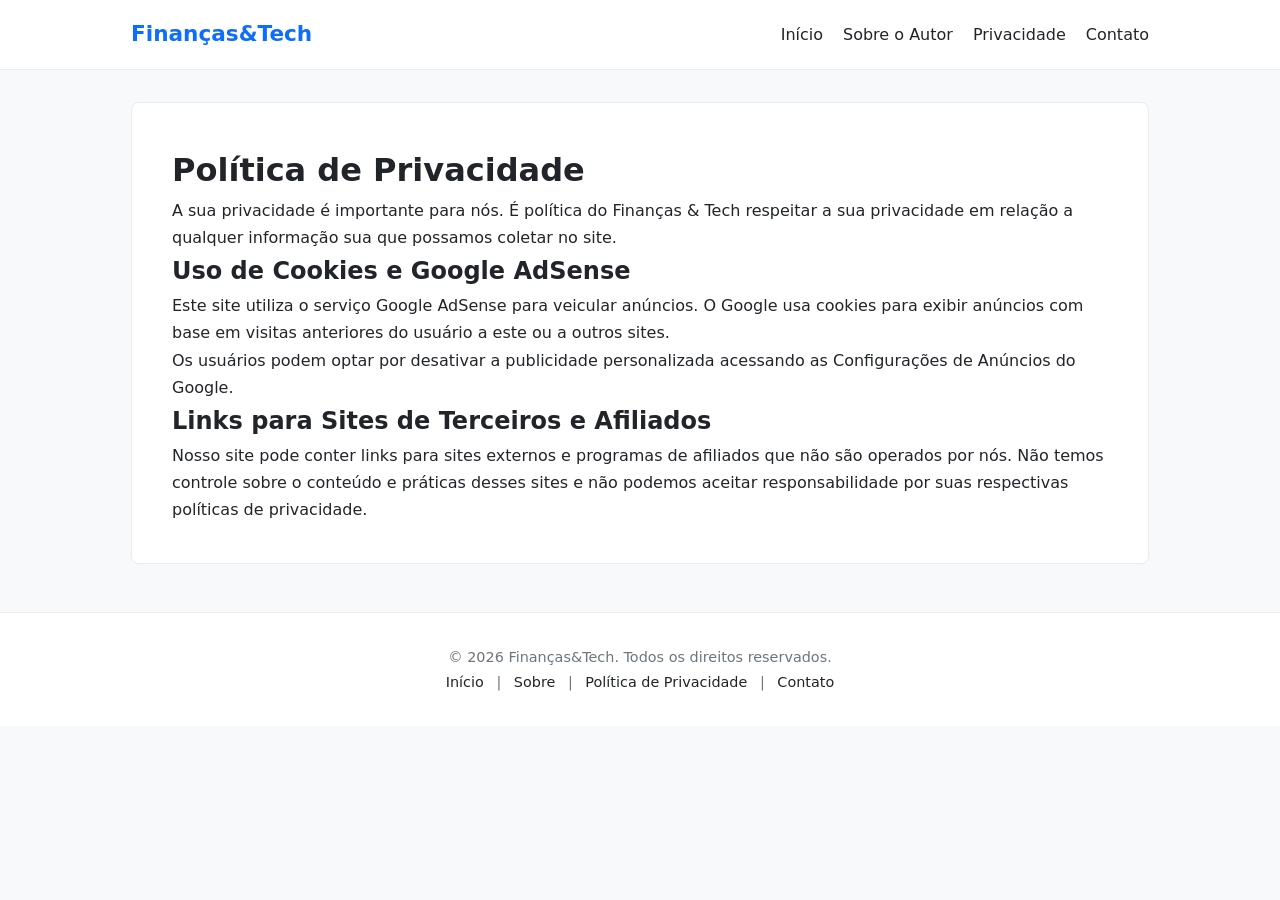
==== politica-de-privacidade.html @ a4a656fe "Update and rename privacidade.html to politica-de-privacidade.html" ====
<!DOCTYPE html>
<html lang="pt-BR">
<head>
  <meta charset="UTF-8">
  <meta name="viewport" content="width=device-width, initial-scale=1.0">
  <title>Política de Privacidade | Finanças & Tech</title>
  <meta name="description" content="Política de privacidade do portal Finanças & Tech referente ao uso de dados e cookies do AdSense.">
  <link rel="stylesheet" href="style.css">
</head>
<body>

  <header>
    <nav>
      <a href="index.html" class="logo">Finanças&Tech</a>
      <ul>
        <li><a href="index.html">Início</a></li>
        <li><a href="sobre.html">Sobre o Autor</a></li>
        <li><a href="politica-de-privacidade.html">Privacidade</a></li>
        <li><a href="contato.html">Contato</a></li>
      </ul>
    </nav>
  </header>

  <div class="container" style="grid-template-columns: 1fr;">
    <main>
      <h1>Política de Privacidade</h1>
      <p>A sua privacidade é importante para nós. É política do Finanças & Tech respeitar a sua privacidade em relação a qualquer informação sua que possamos coletar no site.</p>
      
      <h2>Uso de Cookies e Google AdSense</h2>
      <p>Este site utiliza o serviço Google AdSense para veicular anúncios. O Google usa cookies para exibir anúncios com base em visitas anteriores do usuário a este ou a outros sites.</p>
      <p>Os usuários podem optar por desativar a publicidade personalizada acessando as Configurações de Anúncios do Google.</p>

      <h2>Links para Sites de Terceiros e Afiliados</h2>
      <p>Nosso site pode conter links para sites externos e programas de afiliados que não são operados por nós. Não temos controle sobre o conteúdo e práticas desses sites e não podemos aceitar responsabilidade por suas respectivas políticas de privacidade.</p>
    </main>
  </div>

  <footer>
    <p>&copy; 2026 Finanças&Tech. Todos os direitos reservados.</p>
    <p>
      <a href="index.html">Início</a> | 
      <a href="sobre.html">Sobre</a> | 
      <a href="politica-de-privacidade.html">Política de Privacidade</a> | 
      <a href="contato.html">Contato</a>
    </p>
  </footer>

</body>
</html>
---- style.css ----
/* ==========================================
   1. VARIÁVEIS GLOBAIS E RESET
   ========================================== */
:root {
  --primary: #0d6efd;
  --primary-hover: #0b5ed7;
  --secondary: #198754;
  --secondary-hover: #146c43;
  --text: #212529;
  --text-muted: #6c757d;
  --bg: #f8f9fa;
  --card-bg: #ffffff;
  --border: #e9ecef;
  --affiliate-bg: #e8f5e9;
  --affiliate-border: #1b5e20;
}

* {
  box-sizing: border-box;
  margin: 0;
  padding: 0;
}

html {
  scroll-behavior: smooth;
}

body {
  font-family: system-ui, -apple-system, BlinkMacSystemFont, "Segoe UI", Roboto, Oxygen, Ubuntu, sans-serif;
  line-height: 1.7;
  color: var(--text);
  background-color: var(--bg);
}

/* ==========================================
   2. CABEÇALHO E NAVEGAÇÃO
   ========================================== */
header {
  background: var(--card-bg);
  border-bottom: 1px solid var(--border);
  padding: 1rem 0;
  position: sticky;
  top: 0;
  z-index: 100;
}

nav {
  max-width: 1050px;
  margin: 0 auto;
  display: flex;
  justify-content: space-between;
  align-items: center;
  padding: 0 1rem;
}

nav .logo {
  font-weight: 700;
  font-size: 1.35rem;
  color: var(--primary);
  text-decoration: none;
}

nav ul {
  display: flex;
  gap: 1.25rem;
  list-style: none;
}

nav a {
  text-decoration: none;
  color: var(--text);
  font-weight: 500;
  transition: color 0.2s ease;
}

nav a:hover {
  color: var(--primary);
}

/* ==========================================
   3. LAYOUT PRINCIPAL (GRID)
   ========================================== */
.container {
  max-width: 1050px;
  margin: 2rem auto;
  padding: 0 1rem;
  display: grid;
  grid-template-columns: 1fr 300px;
  gap: 2rem;
}

main {
  background: var(--card-bg);
  padding: 2.5rem;
  border-radius: 8px;
  border: 1px solid var(--border);
}

.category {
  display: inline-block;
  color: var(--primary);
  font-weight: 600;
  font-size: 0.85rem;
  text-transform: uppercase;
  letter-spacing: 0.5px;
  margin-bottom: 0.5rem;
}

article h1 {
  font-size: 2.1rem;
  line-height: 1.3;
  margin-bottom: 1rem;
  color: #111;
}

article h2 {
  font-size: 1.45rem;
  margin: 2rem 0 1rem 0;
  color: #1a1a1a;
  border-left: 4px solid var(--primary);
  padding-left: 10px;
}

article p {
  margin-bottom: 1.25rem;
  font-size: 1.05rem;
  color: #333;
}

.lead {
  font-size: 1.15rem;
  font-weight: 400;
  color: #444;
}

/* ==========================================
   4. E-E-A-T: AUTOR E BIOGRAFIA
   ========================================== */
.author-box {
  display: flex;
  align-items: center;
  gap: 1rem;
  padding: 1rem 0;
  border-top: 1px solid var(--border);
  border-bottom: 1px solid var(--border);
  margin-bottom: 1.5rem;
}

.author-avatar {
  width: 48px;
  height: 48px;
  background: var(--primary);
  color: #fff;
  border-radius: 50%;
  display: flex;
  align-items: center;
  justify-content: center;
  font-weight: bold;
}

.author-info p {
  margin: 0;
  font-size: 0.95rem;
}

.meta-date {
  font-size: 0.85rem;
  color: var(--text-muted);
}

.author-bio-card {
  background: #f1f3f5;
  padding: 1.5rem;
  border-radius: 6px;
  margin-top: 2.5rem;
}

.author-bio-card h3 {
  font-size: 1.1rem;
  margin-bottom: 0.5rem;
}

/* ==========================================
   5. TABELA COMPARATIVA E PRÓS/CONTRAS
   ========================================== */
.table-responsive {
  overflow-x: auto;
  margin: 1.5rem 0;
}

.comparison-table {
  width: 100%;
  border-collapse: collapse;
  text-align: left;
  font-size: 0.95rem;
}

.comparison-table th, .comparison-table td {
  padding: 0.85rem;
  border: 1px solid var(--border);
}

.comparison-table th {
  background-color: #f1f3f5;
  font-weight: 600;
}

.pros-cons-grid {
  display: grid;
  grid-template-columns: 1fr 1fr;
  gap: 1rem;
  margin: 1.5rem 0;
}

.pros-card {
  background: #e8f5e9;
  border: 1px solid #c8e6c9;
  padding: 1.25rem;
  border-radius: 6px;
}

.cons-card {
  background: #ffebee;
  border: 1px solid #ffcdd2;
  padding: 1.25rem;
  border-radius: 6px;
}

.pros-card h3 { color: #2e7d32; font-size: 1.1rem; margin-bottom: 0.5rem; }
.cons-card h3 { color: #c62828; font-size: 1.1rem; margin-bottom: 0.5rem; }

.pros-card ul, .cons-card ul, .content-list {
  padding-left: 1.25rem;
}

.pros-card li, .cons-card li, .content-list li {
  margin-bottom: 0.5rem;
  font-size: 0.95rem;
}

/* ==========================================
   6. ADSENSE E AFILIADOS
   ========================================== */
.adsense-box {
  background: #f8f9fa;
  border: 1px dashed #ced4da;
  padding: 1rem;
  text-align: center;
  margin: 2rem 0;
  border-radius: 4px;
}

.ad-label {
  display: block;
  font-size: 0.75rem;
  color: var(--text-muted);
  text-transform: uppercase;
  margin-bottom: 0.25rem;
}

.affiliate-box {
  background: var(--affiliate-bg);
  border-left: 5px solid var(--affiliate-border);
  padding: 1.5rem;
  margin: 2rem 0;
  border-radius: 0 6px 6px 0;
}

.affiliate-box h3 {
  color: var(--affiliate-border);
  margin-bottom: 0.5rem;
  font-size: 1.2rem;
}

.btn-affiliate {
  display: inline-block;
  background: var(--secondary);
  color: #ffffff;
  padding: 0.8rem 1.6rem;
  border-radius: 4px;
  text-decoration: none;
  font-weight: 600;
  margin-top: 0.8rem;
  transition: background-color 0.2s ease;
}

.btn-affiliate:hover {
  background: var(--secondary-hover);
}

/* ==========================================
   7. SIDEBAR E RODAPÉ
   ========================================== */
aside {
  display: flex;
  flex-direction: column;
  gap: 1.5rem;
}

.widget {
  background: var(--card-bg);
  padding: 1.25rem;
  border-radius: 8px;
  border: 1px solid var(--border);
}

.widget h3 {
  font-size: 1.05rem;
  margin-bottom: 0.75rem;
}

.sidebar-links {
  list-style: none;
}

.sidebar-links li {
  margin-bottom: 0.5rem;
}

.sidebar-links a {
  color: var(--text);
  text-decoration: none;
  font-size: 0.95rem;
  transition: color 0.2s ease;
}

.sidebar-links a:hover {
  color: var(--primary);
}

.disclaimer-text {
  font-size: 0.825rem;
  color: var(--text-muted);
  line-height: 1.5;
}

footer {
  text-align: center;
  padding: 2rem 0;
  border-top: 1px solid var(--border);
  margin-top: 3rem;
  background: var(--card-bg);
  font-size: 0.9rem;
  color: var(--text-muted);
}

footer a {
  color: var(--text);
  margin: 0 0.5rem;
  text-decoration: none;
}

footer a:hover {
  text-decoration: underline;
}

/* ==========================================
   8. RESPONSIVIDADE (MOBILE)
   ========================================== */
@media (max-width: 768px) {
  .container {
    grid-template-columns: 1fr;
    margin: 1rem auto;
  }

  main {
    padding: 1.25rem;
  }

  article h1 {
    font-size: 1.6rem;
  }

  .pros-cons-grid {
    grid-template-columns: 1fr;
  }

  nav {
    flex-direction: column;
    gap: 0.8rem;
  }
}
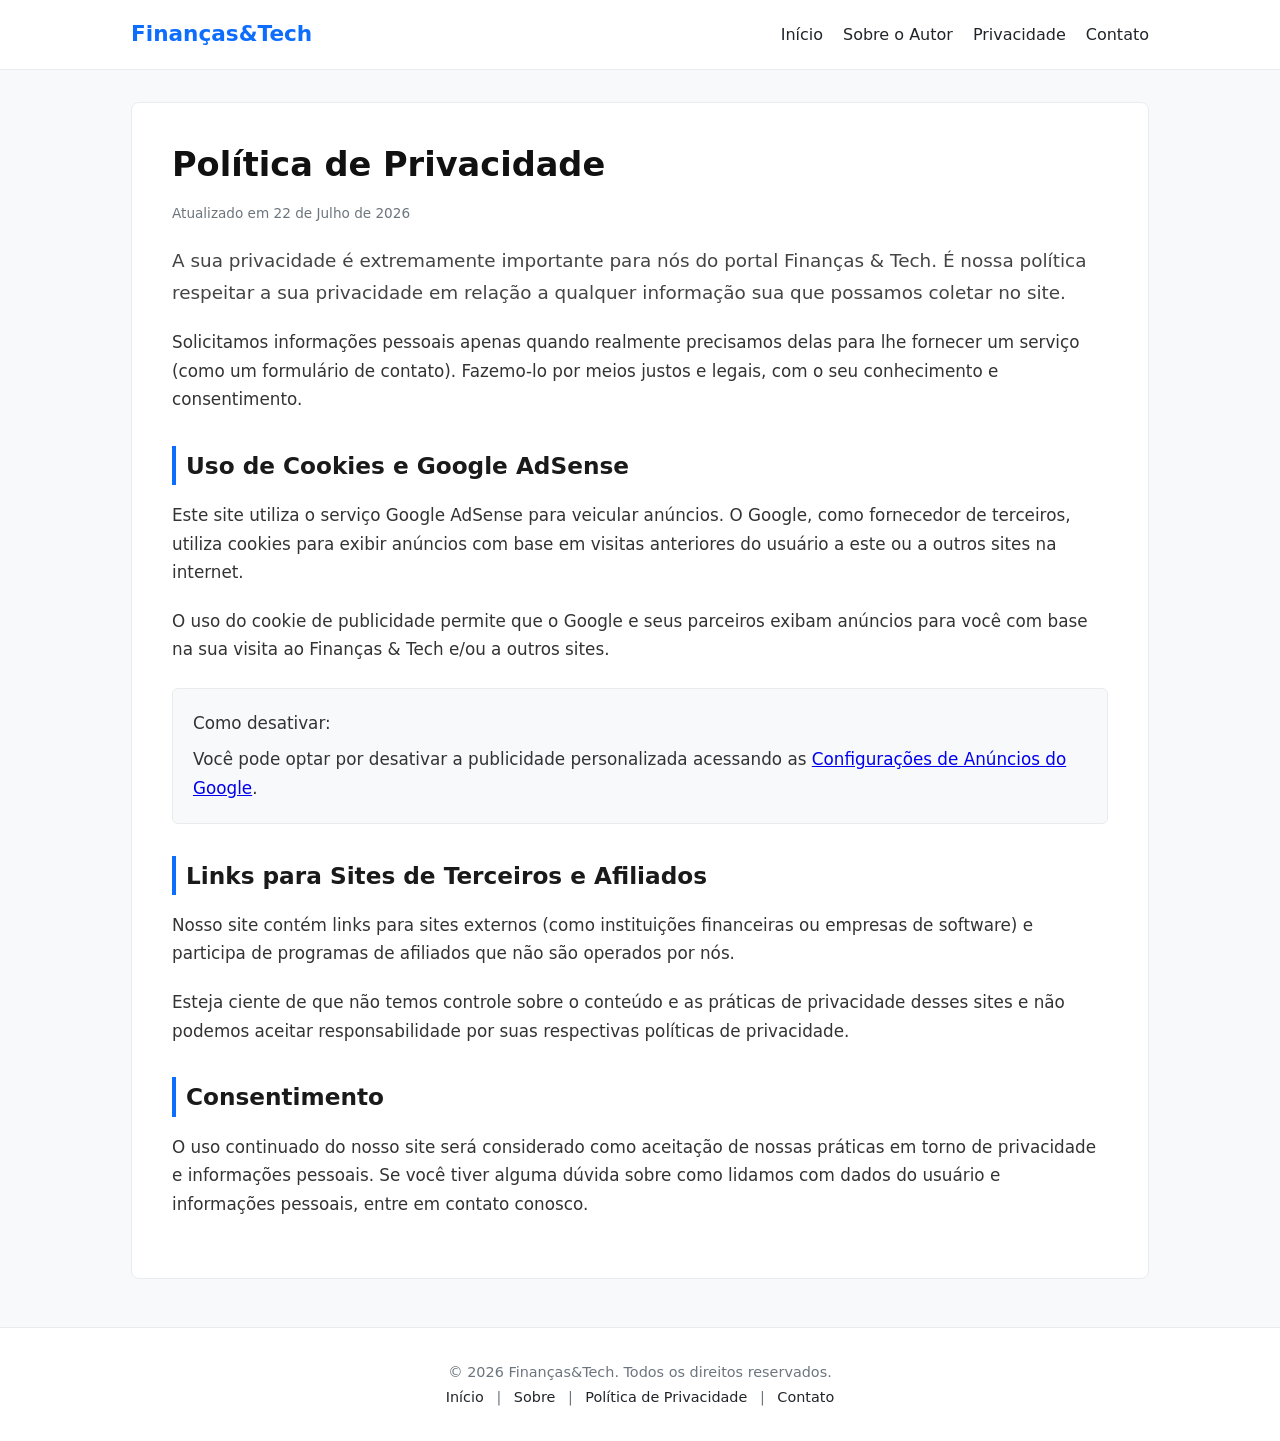
==== commit 242a7b74: "Revise privacy policy and add consent information Updated the privacy policy to include details abou" ====
--- a/politica-de-privacidade.html
+++ b/politica-de-privacidade.html
@@ -4,7 +4,9 @@
   <meta charset="UTF-8">
   <meta name="viewport" content="width=device-width, initial-scale=1.0">
   <title>Política de Privacidade | Finanças & Tech</title>
-  <meta name="description" content="Política de privacidade do portal Finanças & Tech referente ao uso de dados e cookies do AdSense.">
+  <meta name="description" content="Política de privacidade do portal Finanças & Tech detalhando o uso de dados, cookies e cookies do Google AdSense.">
+  
+  <!-- Vinculação do CSS externo que você já tem no repositório -->
   <link rel="stylesheet" href="style.css">
 </head>
 <body>
@@ -21,17 +23,33 @@
     </nav>
   </header>
 
+  <!-- Estrutura de coluna única para páginas institucionais -->
   <div class="container" style="grid-template-columns: 1fr;">
     <main>
-      <h1>Política de Privacidade</h1>
-      <p>A sua privacidade é importante para nós. É política do Finanças & Tech respeitar a sua privacidade em relação a qualquer informação sua que possamos coletar no site.</p>
-      
-      <h2>Uso de Cookies e Google AdSense</h2>
-      <p>Este site utiliza o serviço Google AdSense para veicular anúncios. O Google usa cookies para exibir anúncios com base em visitas anteriores do usuário a este ou a outros sites.</p>
-      <p>Os usuários podem optar por desativar a publicidade personalizada acessando as Configurações de Anúncios do Google.</p>
+      <article>
+        <h1>Política de Privacidade</h1>
+        <p class="meta-date">Atualizado em 22 de Julho de 2026</p>
 
-      <h2>Links para Sites de Terceiros e Afiliados</h2>
-      <p>Nosso site pode conter links para sites externos e programas de afiliados que não são operados por nós. Não temos controle sobre o conteúdo e práticas desses sites e não podemos aceitar responsabilidade por suas respectivas políticas de privacidade.</p>
+        <p class="lead">A sua privacidade é extremamente importante para nós do portal Finanças & Tech. É nossa política respeitar a sua privacidade em relação a qualquer informação sua que possamos coletar no site.</p>
+        
+        <p>Solicitamos informações pessoais apenas quando realmente precisamos delas para lhe fornecer um serviço (como um formulário de contato). Fazemo-lo por meios justos e legais, com o seu conhecimento e consentimento.</p>
+
+        <h2>Uso de Cookies e Google AdSense</h2>
+        <p>Este site utiliza o serviço Google AdSense para veicular anúncios. O Google, como fornecedor de terceiros, utiliza cookies para exibir anúncios com base em visitas anteriores do usuário a este ou a outros sites na internet.</p>
+        <p>O uso do cookie de publicidade permite que o Google e seus parceiros exibam anúncios para você com base na sua visita ao Finanças & Tech e/ou a outros sites.</p>
+        
+        <div style="background: #f8f9fa; padding: 1.25rem; border-radius: 6px; border: 1px solid #e9ecef; margin: 1.5rem 0;">
+          <p style="margin-bottom: 0.5rem; font-weight: 500;">Como desativar:</p>
+          <p style="margin-bottom: 0;">Você pode optar por desativar a publicidade personalizada acessando as <a href="https://adssettings.google.com/authenticated" target="_blank" rel="noopener noreferrer">Configurações de Anúncios do Google</a>.</p>
+        </div>
+
+        <h2>Links para Sites de Terceiros e Afiliados</h2>
+        <p>Nosso site contém links para sites externos (como instituições financeiras ou empresas de software) e participa de programas de afiliados que não são operados por nós.</p>
+        <p>Esteja ciente de que não temos controle sobre o conteúdo e as práticas de privacidade desses sites e não podemos aceitar responsabilidade por suas respectivas políticas de privacidade.</p>
+
+        <h2>Consentimento</h2>
+        <p>O uso continuado do nosso site será considerado como aceitação de nossas práticas em torno de privacidade e informações pessoais. Se você tiver alguma dúvida sobre como lidamos com dados do usuário e informações pessoais, entre em contato conosco.</p>
+      </article>
     </main>
   </div>
 
